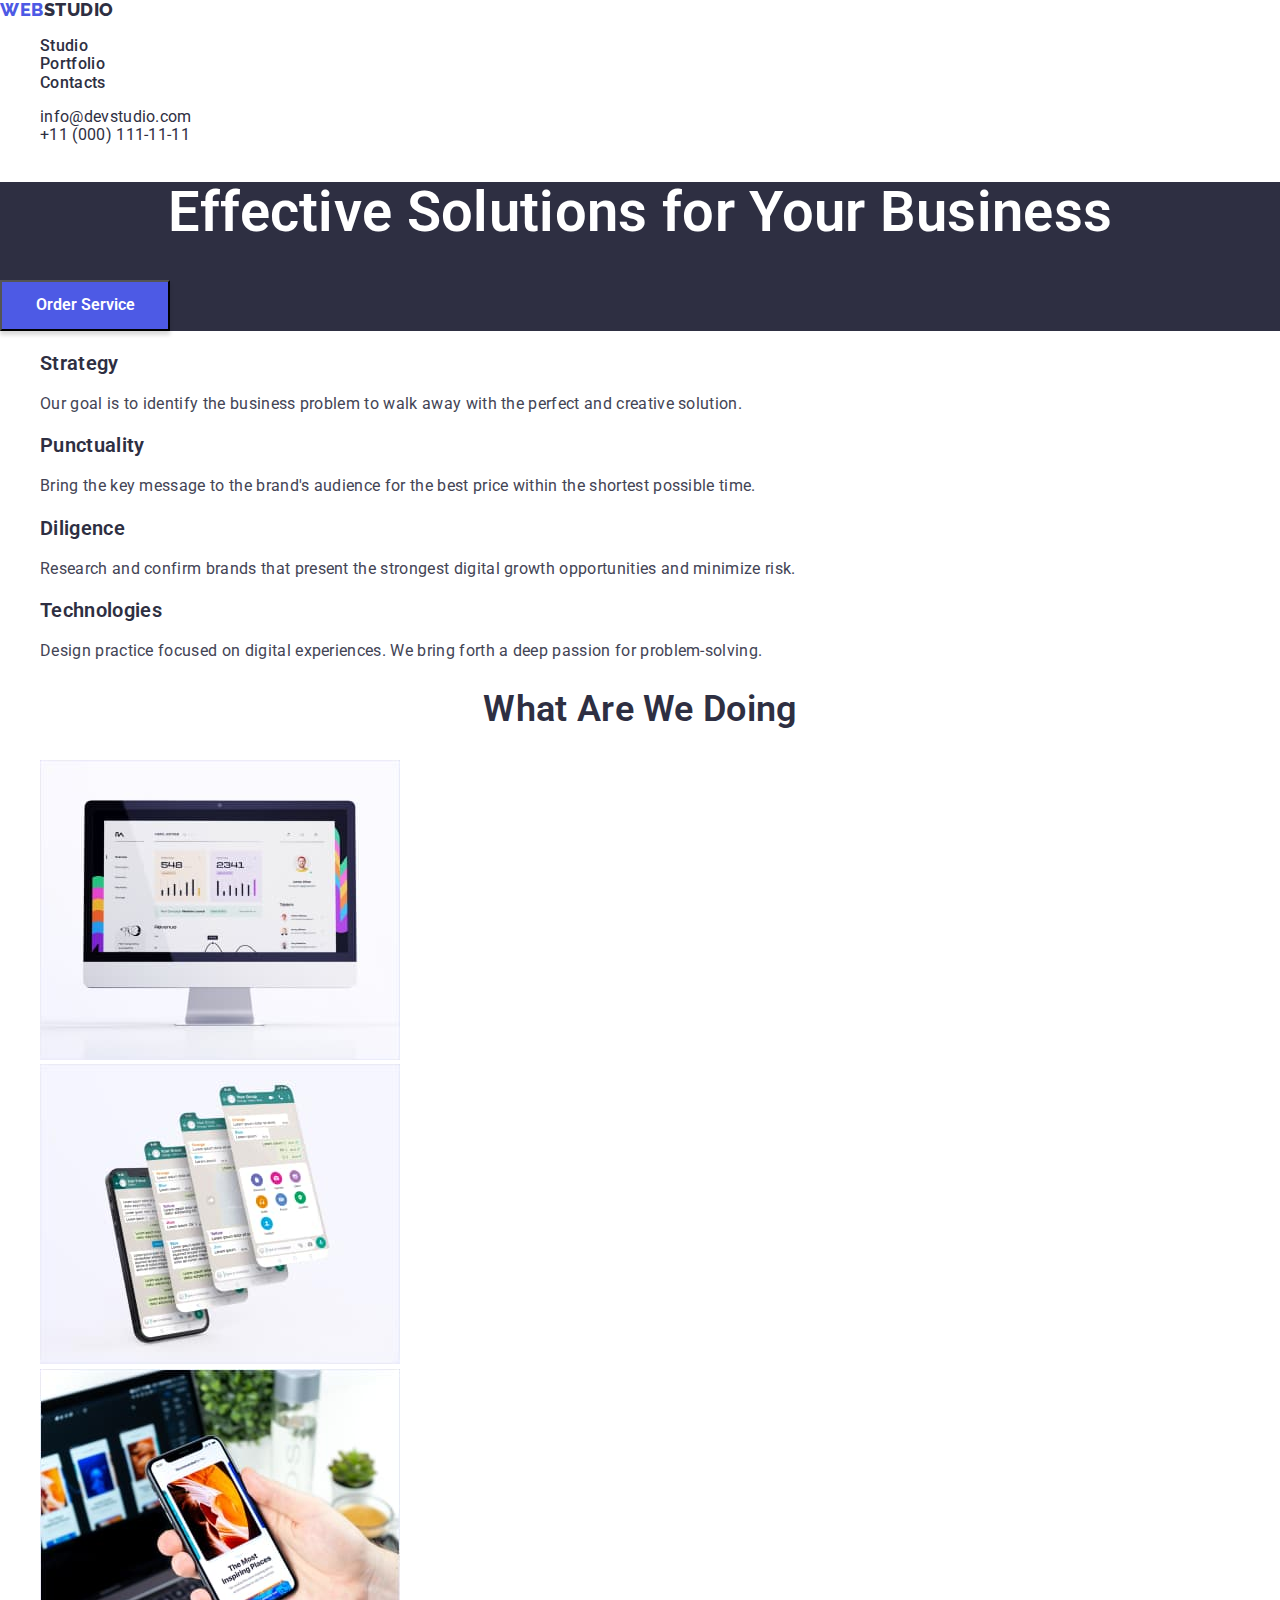
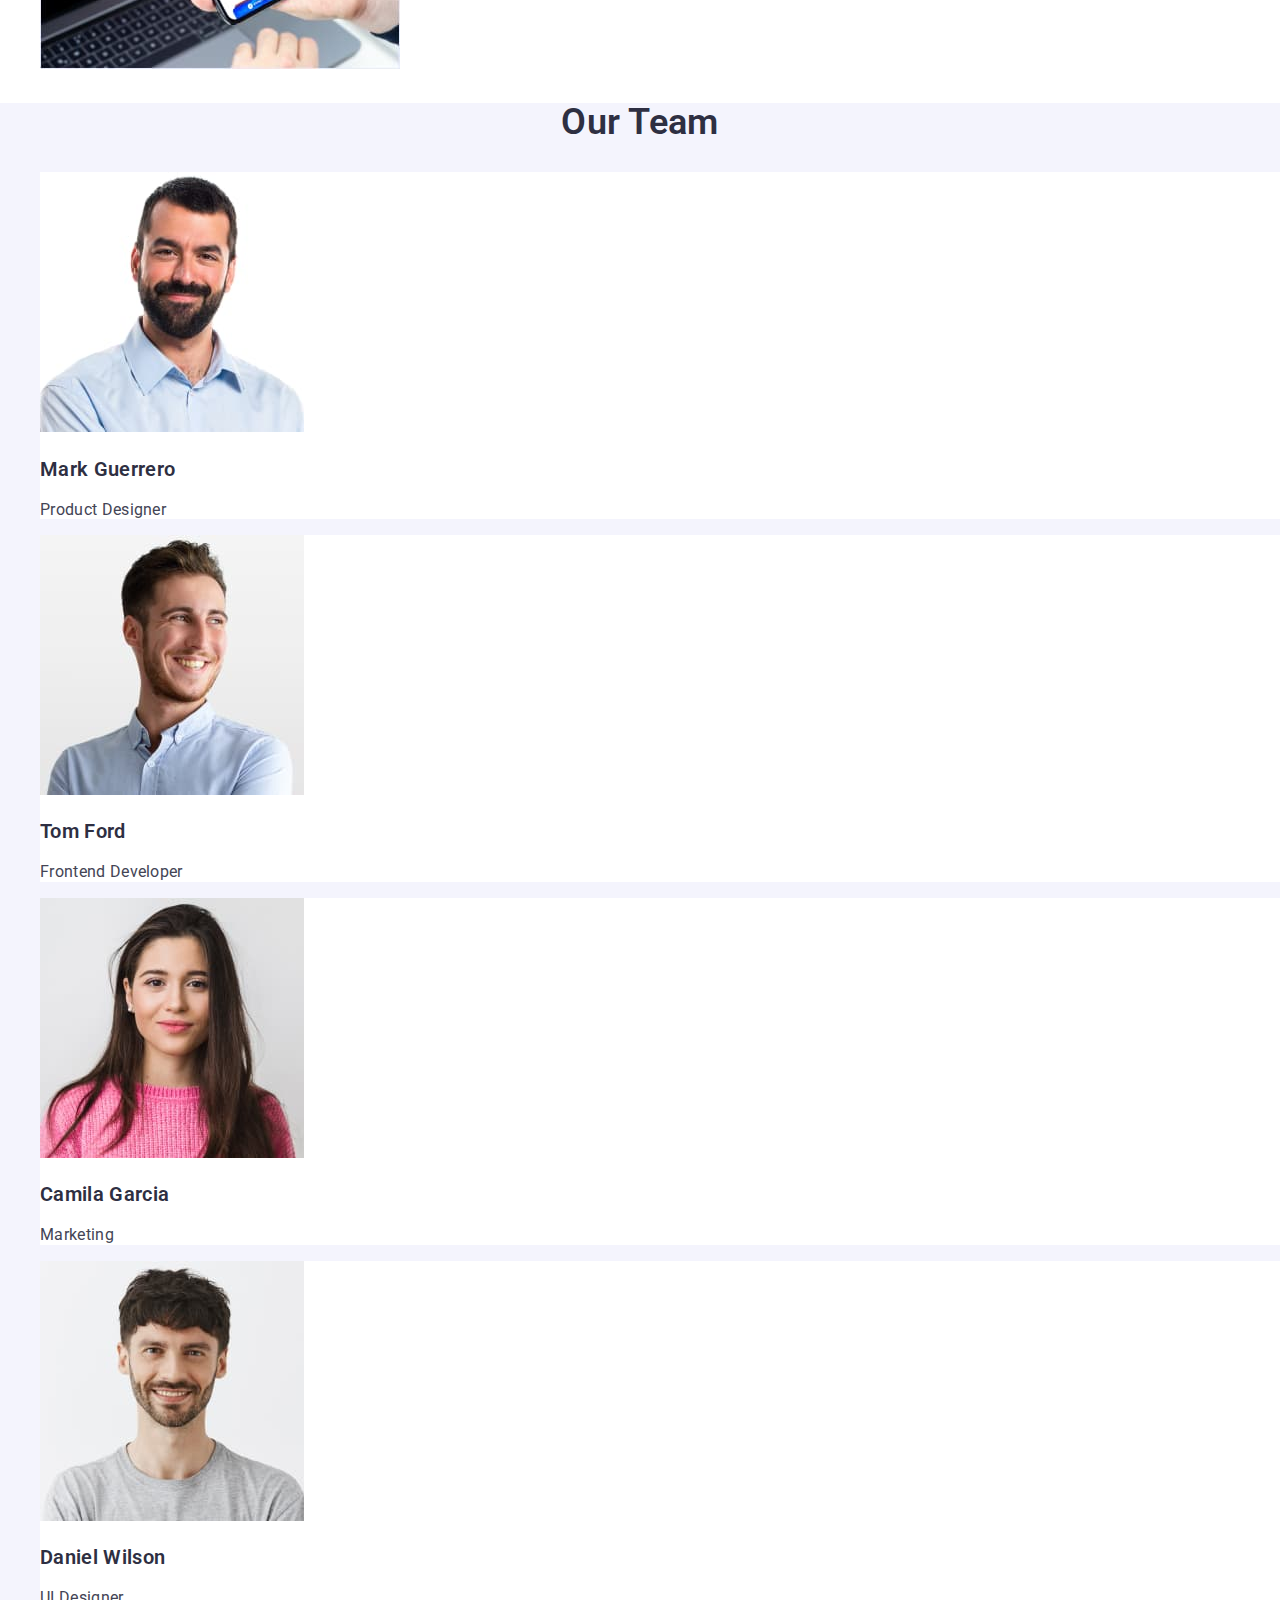
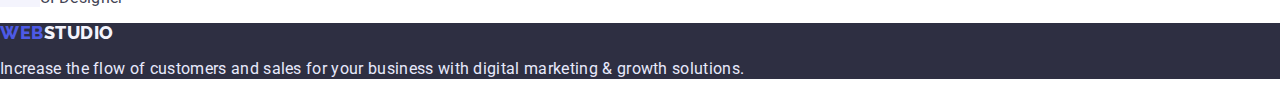
==== index.html @ c595442a "clone 2" ====
<!DOCTYPE html>
<html lang="en">
<head>
    <meta charset="UTF-8">
    <meta http-equiv="X-UA-Compatible" content="IE=edge">
    <meta name="viewport" content="width=device-width, initial-scale=1.0">
    <title>Document</title>
    <link rel="stylesheet" href="https://cdnjs.cloudflare.com/ajax/libs/modern-normalize/1.1.0/modern-normalize.css"> 
    <link rel="preconnect" href="https://fonts.googleapis.com">
    <link rel="preconnect" href="https://fonts.gstatic.com" crossorigin>
    <link
        href="https://fonts.googleapis.com/css2?family=Raleway:ital,wght@0,700;1,700&family=Roboto:ital,wght@0,400;0,500;0,700;0,900;1,400;1,500;1,700;1,900&display=swap"
        rel="stylesheet">
    <link rel="stylesheet" href="./css/styles.css">
</head>
<body class="body">
    <header class="header">
        <a class="logo" href="">
            <span class="web">web</span><span class="studio-header">studio</span>
        </a>
      
<nav>
<ul class="menu-nav list">
    <li> <a class="nav-link" href="./index.html">Studio</a></li>
    <li> <a class="nav-link" href="./portfolio.html">Portfolio</a></li>
    <li> <a class="nav-link" href="">Contacts</a></li>
</ul>
</nav>


<ul class="contact list">
    <li><a class="contact-link" href="mailto:info@devstudio.com">info@devstudio.com</a></li>
    <li><a class="contact-link" href="tel:+11(000)111-11-11">+11 (000) 111-11-11</a></li>
</ul>

    </header>
    <main>
<section class="solution">
    <h1 class="solution-head">  Effective Solutions for Your Business </h1>
    <button class="button-service button" type="button">Order Service</button>
</section>
<section>
    <h2 class="visually-hidden">Our Advantages</h2>
    <ul class="list">
<li>
    <h3>Strategy</h3>
    <p>Our goal is to identify the business
    problem to walk away with the perfect and creative solution.</p>
</li>
<li>
    <h3>Punctuality</h3>
    <p>Bring the key message to the brand's audience for the best price within the shortest possible time.</p>
</li>
<li>
    <h3>Diligence</h3>
    <p>Research and confirm brands that present the strongest digital growth opportunities and minimize risk.</p>
</li>
<li>
    <h3>Technologies</h3>
    <p>Design practice focused on digital experiences. We bring forth a deep passion for problem-solving.</p>
</li>
    </ul>
</section>
<section>
    <h2>What are we doing</h2>
    <ul class="list">
      <li>
        <img src="images/mac.jpg" alt="mac"
            width="360" />

      </li>
      <li>
        <img src="images/apps.jpg" alt="Apps" width="360" />
      </li>
      <li>
        <img src="images/mobile.jpg" alt="mobile" width="360" />
      </li>
    </ul>
</section>
<section class="our-team">
    <h2>Our Team</h2>
    <ul class="list">
        <li class="team">
            <img src="images/mark.jpg" alt="Mark Guerrero" width="264" />
            <h3>Mark Guerrero</h3>
            <p>Product Designer</p>
        </li>
        <li class="team">
            <img src="images/tom.jpg" alt="Tom Ford" width="264" />
            <h3>Tom Ford</h3>
            <p>Frontend Developer</p>
        </li>
        <li class="team">
            <img src="images/camila.jpg" alt="Camila Garcia" width="264" />
            <h3>Camila Garcia</h3>
            <p>Marketing</p>
        </li>
        <li class="team">
            <img src="images/daniel.jpg" alt="Daniel Wilson" width="264" />
            <h3>Daniel Wilson</h3>
            <p>UI Designer</p>
        </li>
    </ul>
</section>
    </main>
    <footer class="footer">
        <a href="">
            <span class="web">web</span><span class="studio-footer">studio</span>
        </a>
       <p class="text-footer"> Increase the flow of customers and sales for your business with digital marketing & growth solutions.</p> 
    </footer>
</body>
</html>
---- css/styles.css ----
:root {
    --brand-color: #434455;
    --primary-brand: #4D5AE5;
    --dark: #2E2F42; 
    --accent: #E7E9FC; 
    --light: #F4F4FD; 
}

.body {
    font-family: 'Roboto', sans-serif;
        letter-spacing: 0.02em;
        color: var(--brand-color);
        background-color: #FFFFFF;
}

.contact-link {
    color: var(--dark);
}

.contact-link:hover,
.contact-link:focus {
    color: var(--primary-brand);
}

.visually-hidden {
    position: absolute;
    white-space: nowrap;
    width: 1px;
    height: 1px;
    overflow: hidden;
    border: 0;
    padding: 0;
    clip: rect(0 0 0 0);
    clip-path: inset(50%);
    margin: -1px;
}

.web {

        font-family: 'Raleway', sans-serif;
        font-weight: 800;
        font-size: 18px;
        line-height: 1.16;
        letter-spacing: 0.03em;
            text-transform: uppercase;
        color: var(--primary-brand);
   
}

.studio-header {
        font-family: 'Raleway', sans-serif;
        font-weight: 800;
        font-size: 18px;
        line-height: 1.16;
    letter-spacing: 0.03em;
        text-transform: uppercase;
        color: var(--dark);

}

.studio-footer {
        font-family: 'Raleway', sans-serif;
        font-weight: 800;
        font-size: 18px;
        line-height: 1.16;
        letter-spacing: 0.03em;
        text-transform: uppercase;
        color: var(--light);
}

.menu-nav .nav-link {
    color: var(--dark);
    font-weight: 500;
}

.menu-nav .nav-link:hover,
.menu-nav .nav-link:focus
 {
    color: var(--brand-color);
    font-weight: 500;
}

 .menu-nav .nav-link:active {
    color: var(--primary-brand)
 }


.solution {
background-color: var(--dark);
}

.solution-head {
        font-weight: 600;
        font-size: 56px;
        line-height: 60px;
        text-align: center;
        color: #FFFFFF;
}

.button {
    cursor: pointer;
}

.button-portfolio {
    font-family: 'Roboto';
    background: var(--light);
    font-weight: 500;
        font-size: 16px;
        line-height: 1.5;
        letter-spacing: 0.04em;
        color: var(--primary-brand);
}

.button-portfolio:hover, .button-portfolio:focus {
background-color: var(--primary-brand);
color: #FFFFFF;
}

.button-service {
    width: 170px;
        height: 51px;
    background: var(--primary-brand);
    color: #FFFFFF;
    font-weight: 600;
        font-size: 16px;
        line-height: 1.18;
    box-shadow: 0px 4px 4px rgba(0, 0, 0, 0.15);
}

.button-service:hover, 
.button-service:focus {
background: #404BBF;
    box-shadow: 0px 1px 6px rgba(46, 47, 66, 0.08), 0px 1px 1px rgba(46, 47, 66, 0.16), 0px 2px 1px rgba(46, 47, 66, 0.08);
}

.button-service:active {
    background: #404BBF;
    box-shadow: 0px 1px 6px rgba(46, 47, 66, 0.08), 0px 1px 1px rgba(46, 47, 66, 0.16), 0px 2px 1px rgba(46, 47, 66, 0.08);
}

h3 {
    font-weight: 600;
        font-size: 20px;
        line-height: 24px;
        color: var(--dark);
}

h2 {
font-weight: 600;
    font-size: 36px;
    line-height: 1.1;
    text-align: center;
    text-transform: capitalize;
    color: var(--dark);
}

.footer {
    background: var(--dark);
}

.text-footer{
        color: var(--accent);
}

a[href] {
    text-decoration: none;
}

.list {
    list-style: none;
}

.our-team {
    background-color: var(--light);
}

.team {
    background-color: #FFFFFF;
}
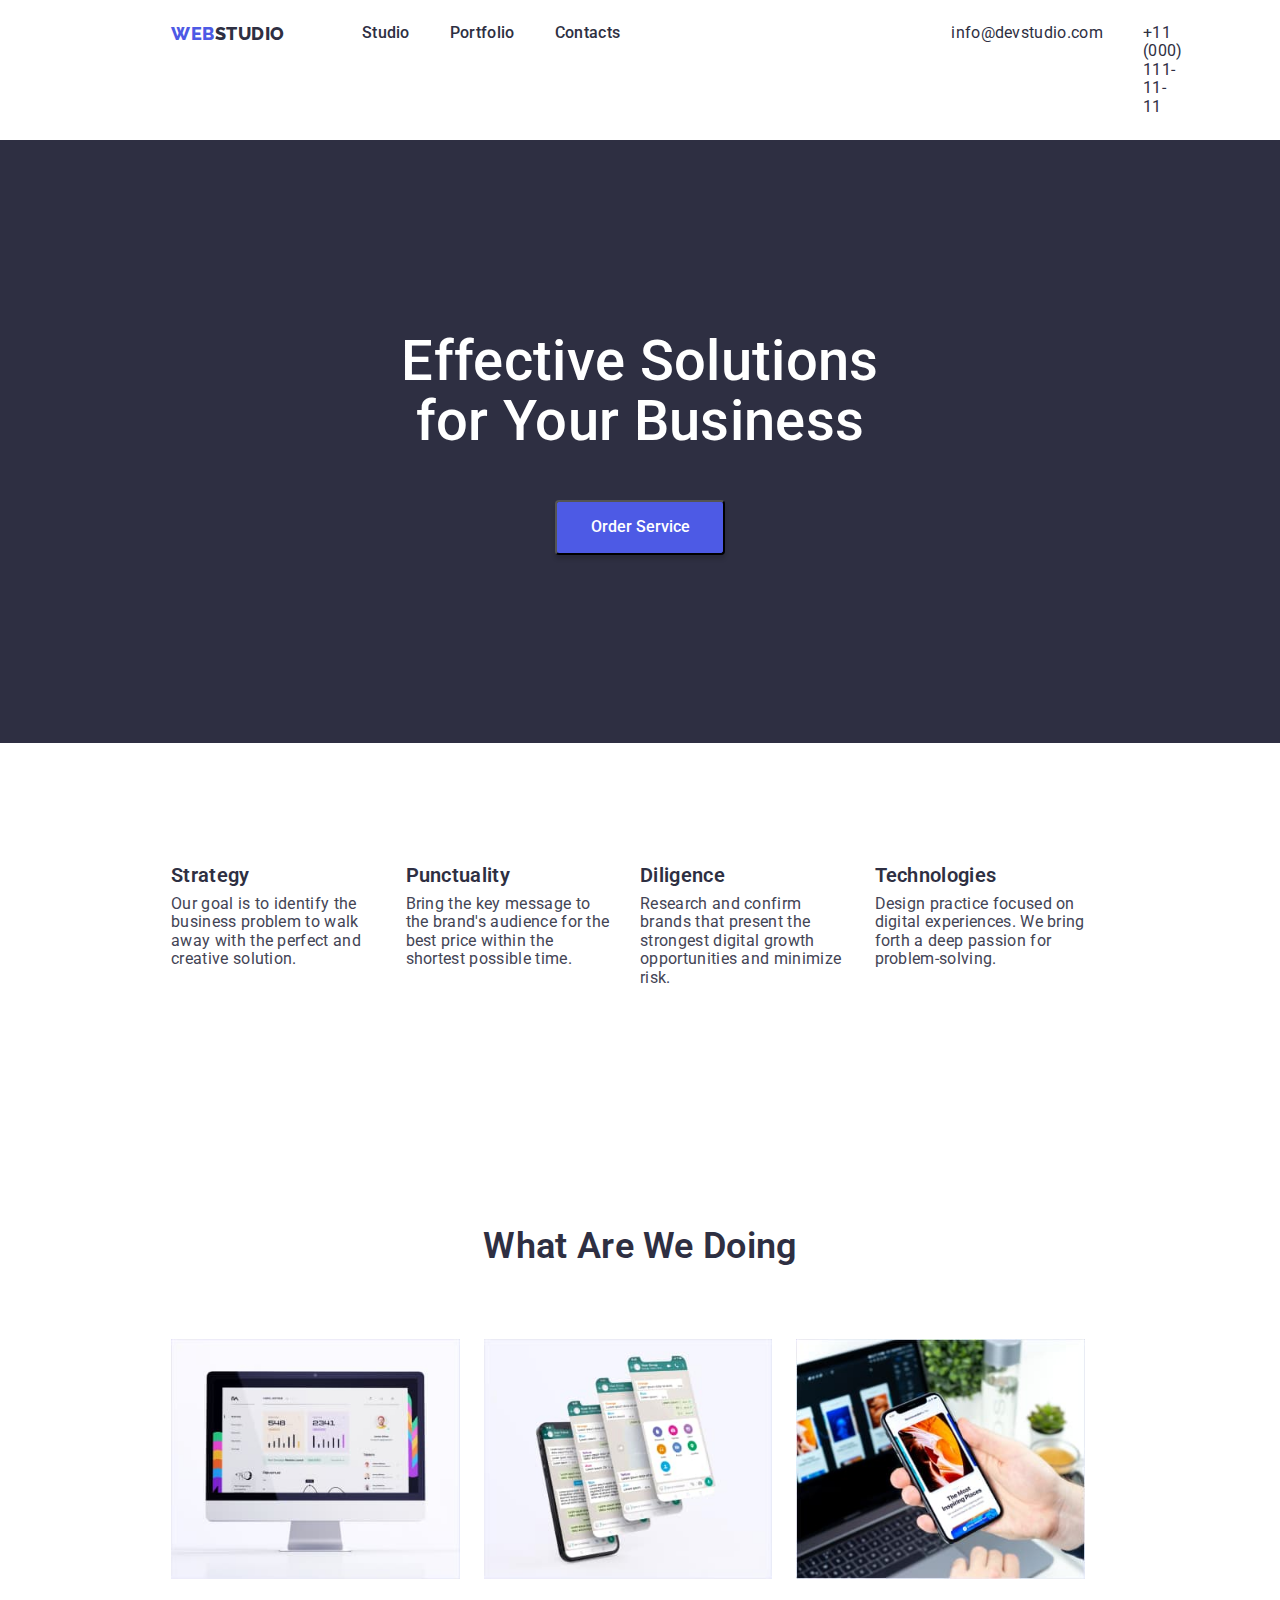
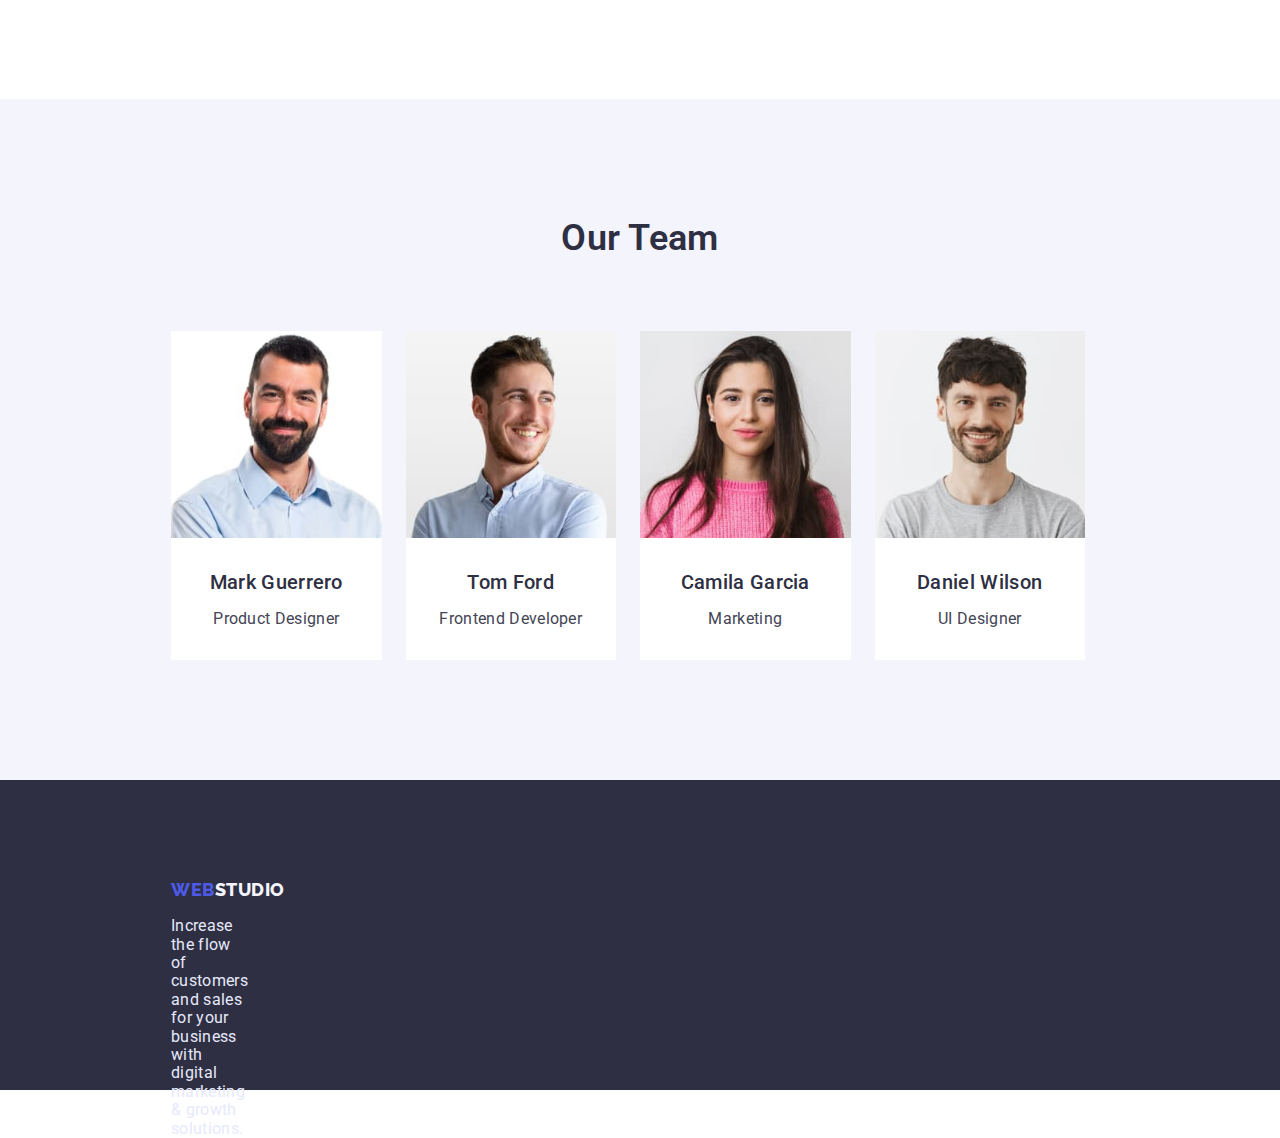
==== commit c095dc58: "done" ====
--- a/index.html
+++ b/index.html
@@ -5,7 +5,7 @@
     <meta http-equiv="X-UA-Compatible" content="IE=edge">
     <meta name="viewport" content="width=device-width, initial-scale=1.0">
     <title>Document</title>
-    <link rel="stylesheet" href="https://cdnjs.cloudflare.com/ajax/libs/modern-normalize/1.1.0/modern-normalize.css"> 
+    <link rel="stylesheet" href="https://cdnjs.cloudflare.com/ajax/libs/modern-normalize/1.1.0/modern-normalize.min.css"> 
     <link rel="preconnect" href="https://fonts.googleapis.com">
     <link rel="preconnect" href="https://fonts.gstatic.com" crossorigin>
     <link
@@ -15,99 +15,112 @@
 </head>
 <body class="body">
     <header class="header">
+        <div class="container container-header">
         <a class="logo" href="">
             <span class="web">web</span><span class="studio-header">studio</span>
         </a>
       
 <nav>
 <ul class="menu-nav list">
-    <li> <a class="nav-link" href="./index.html">Studio</a></li>
-    <li> <a class="nav-link" href="./portfolio.html">Portfolio</a></li>
-    <li> <a class="nav-link" href="">Contacts</a></li>
+    <li class="item"> <a class="nav-link" href="./index.html">Studio</a></li>
+    <li class="item"> <a class="nav-link" href="./portfolio.html">Portfolio</a></li>
+    <li class="item"> <a class="nav-link" href="">Contacts</a></li>
 </ul>
 </nav>
 
 
 <ul class="contact list">
-    <li><a class="contact-link" href="mailto:info@devstudio.com">info@devstudio.com</a></li>
-    <li><a class="contact-link" href="tel:+11(000)111-11-11">+11 (000) 111-11-11</a></li>
+    <li class="item"><a class="contact-link" href="mailto:info@devstudio.com">info@devstudio.com</a></li>
+    <li class="item"><a class="contact-link" href="tel:+11(000)111-11-11">+11 (000) 111-11-11</a></li>
 </ul>
-
+</div>
     </header>
     <main>
-<section class="solution">
-    <h1 class="solution-head">  Effective Solutions for Your Business </h1>
+<section class= "hero">
+    <div class="container">
+    <h1 class="hero-head">  Effective Solutions for Your Business </h1>
     <button class="button-service button" type="button">Order Service</button>
+    </div>
 </section>
-<section>
+<section class="section">
+    <div class="container"> 
     <h2 class="visually-hidden">Our Advantages</h2>
-    <ul class="list">
-<li>
+    <ul class="list list-adv">
+<li class="item ">
     <h3>Strategy</h3>
-    <p>Our goal is to identify the business
+    <p class="text-advant">Our goal is to identify the business
     problem to walk away with the perfect and creative solution.</p>
 </li>
-<li>
+<li class="item advant">
     <h3>Punctuality</h3>
-    <p>Bring the key message to the brand's audience for the best price within the shortest possible time.</p>
+    <p class="text-advant">Bring the key message to the brand's audience for the best price within the shortest possible time.</p>
 </li>
-<li>
+<li class="item advant">
     <h3>Diligence</h3>
-    <p>Research and confirm brands that present the strongest digital growth opportunities and minimize risk.</p>
+    <p class="text-advant">Research and confirm brands that present the strongest digital growth opportunities and minimize risk.</p>
 </li>
-<li>
+<li class="item advant">
     <h3>Technologies</h3>
-    <p>Design practice focused on digital experiences. We bring forth a deep passion for problem-solving.</p>
+    <p class="text-advant">Design practice focused on digital experiences. We bring forth a deep passion for problem-solving.</p>
 </li>
     </ul>
+    </div>
 </section>
-<section>
-    <h2>What are we doing</h2>
-    <ul class="list">
-      <li>
+<section class="section">
+    <div class="container ">
+    <h2 >What are we doing</h2>
+    <ul class="list list-adv">
+      <li class="item">
         <img src="images/mac.jpg" alt="mac"
             width="360" />
 
       </li>
-      <li>
+      <li class="item">
         <img src="images/apps.jpg" alt="Apps" width="360" />
       </li>
-      <li>
+      <li class="item">
         <img src="images/mobile.jpg" alt="mobile" width="360" />
       </li>
     </ul>
+    </div>
 </section>
-<section class="our-team">
-    <h2>Our Team</h2>
-    <ul class="list">
-        <li class="team">
+<section class="our-team section">
+    <div class="container">
+    <h2 class="head-team">Our Team</h2>
+    <ul class="list list-adv">
+        <li class="team item">
             <img src="images/mark.jpg" alt="Mark Guerrero" width="264" />
-            <h3>Mark Guerrero</h3>
-            <p>Product Designer</p>
+            <h3 class="card-title">Mark Guerrero</h3>
+            <p class="card-text">Product Designer</p>
         </li>
-        <li class="team">
+        <li class="team item">
             <img src="images/tom.jpg" alt="Tom Ford" width="264" />
-            <h3>Tom Ford</h3>
-            <p>Frontend Developer</p>
+            <h3 class="card-title">Tom Ford</h3>
+            <p class="card-text">Frontend Developer</p>
         </li>
-        <li class="team">
+        <li class="team item">
             <img src="images/camila.jpg" alt="Camila Garcia" width="264" />
-            <h3>Camila Garcia</h3>
-            <p>Marketing</p>
+            <h3 class="card-title">Camila Garcia</h3>
+            <p class="card-text">Marketing</p>
         </li>
-        <li class="team">
+        <li class="team item">
             <img src="images/daniel.jpg" alt="Daniel Wilson" width="264" />
-            <h3>Daniel Wilson</h3>
-            <p>UI Designer</p>
+            <h3 class="card-title">Daniel Wilson</h3>
+            <p class="card-text">UI Designer</p>
         </li>
     </ul>
+    </div>
 </section>
     </main>
+    
     <footer class="footer">
-        <a href="">
-            <span class="web">web</span><span class="studio-footer">studio</span>
-        </a>
-       <p class="text-footer"> Increase the flow of customers and sales for your business with digital marketing & growth solutions.</p> 
+        <div class="container">
+        <a class="footer-logo" href="">
+        <span class="web">web</span><span class="studio-footer">studio</span>
+    </a>
+    <p class="text-footer"> Increase the flow of customers and sales for your business with digital marketing & growth
+        solutions.</p>
     </footer>
+    </div>
 </body>
 </html>--- a/css/styles.css
+++ b/css/styles.css
@@ -13,14 +13,32 @@
         background-color: #FFFFFF;
 }
 
-.contact-link {
+
+h1, h2, h3, h4, h5, h6, p {
+    margin-top: 0;
+    margin-bottom: 0;
+}
+
+img {
+    display: block;
+    max-width: 100%;
+    height: auto;
+}
+
+.contact .contact-link {
     color: var(--dark);
+    font-size: 16px;
 }
 
 .contact-link:hover,
 .contact-link:focus {
     color: var(--primary-brand);
 }
+
+.contact {
+    display: flex;
+}
+
 
 .visually-hidden {
     position: absolute;
@@ -68,6 +86,38 @@
         color: var(--light);
 }
 
+.container-header {
+    display: flex;
+    margin-top: 24px;
+    margin-bottom: 24px;
+}
+
+.logo {
+   margin-right: 77px;
+   margin-left: 156px;
+}
+
+.menu-nav {
+    display: flex;
+}
+
+
+.menu-nav .item {
+    margin-right: 40px;
+}
+.menu-nav .item:last-child {
+    margin-right: 331px;
+}
+
+.contact .item {
+    margin-right: 40px;
+}
+
+.contact .item:last-child {
+    margin-right: 156px;
+}
+
+
 .menu-nav .nav-link {
     color: var(--dark);
     font-weight: 500;
@@ -85,21 +135,38 @@
  }
 
 
-.solution {
+.hero {
 background-color: var(--dark);
-}
-
-.solution-head {
-        font-weight: 600;
+text-align: center;
+    height: 603px;
+}
+
+.hero-head {
+    font-weight: 500;
         font-size: 56px;
-        line-height: 60px;
-        text-align: center;
+        line-height: 1.07;
+        max-width: 492px;
         color: #FFFFFF;
-}
+        margin: auto;
+        padding-top: 192px;
+        padding-bottom: 48px;
+}
+
+.list-adv {
+    display: flex;
+    margin-left: 156px;
+    margin-right: 156px; 
+}
+
+.list-adv .item {
+    margin-right: 24px;
+}
+
 
 .button {
     cursor: pointer;
 }
+
 
 .button-portfolio {
     font-family: 'Roboto';
@@ -109,6 +176,11 @@
         line-height: 1.5;
         letter-spacing: 0.04em;
         color: var(--primary-brand);
+        border-radius: 4px; 
+        padding: 8px 16px;
+        min-width: 69px;
+        text-align: center;
+        border: 1px solid #E7E9FC;
 }
 
 .button-portfolio:hover, .button-portfolio:focus {
@@ -117,14 +189,17 @@
 }
 
 .button-service {
-    width: 170px;
-        height: 51px;
+   padding: 16px 32px;
     background: var(--primary-brand);
     color: #FFFFFF;
-    font-weight: 600;
+    font-weight: 500;
         font-size: 16px;
         line-height: 1.18;
-    box-shadow: 0px 4px 4px rgba(0, 0, 0, 0.15);
+        box-shadow: 0px 4px 4px rgba(0, 0, 0, 0.15);
+        border-radius: 4px;
+        min-width: 170px;
+        text-align: center;
+    
 }
 
 .button-service:hover, 
@@ -143,6 +218,7 @@
         font-size: 20px;
         line-height: 24px;
         color: var(--dark);
+
 }
 
 h2 {
@@ -152,28 +228,105 @@
     text-align: center;
     text-transform: capitalize;
     color: var(--dark);
-}
+    margin-bottom: 72px; 
+}
+
 
 .footer {
     background: var(--dark);
+    height: 310px;
+    padding-top: 100px;
+    padding-bottom: 100px;
+    padding-left: 156px;
+    padding-right: 1020px;
 }
 
 .text-footer{
         color: var(--accent);
+        max-width: 264px;
+        margin-top: 16px;
 }
 
 a[href] {
     text-decoration: none;
 }
 
-.list {
+ul {
     list-style: none;
+    padding: 0;
+    margin: 0;
 }
 
 .our-team {
     background-color: var(--light);
+    
 }
 
 .team {
     background-color: #FFFFFF;
+    text-align: center;
+}
+
+
+.container h3 {
+    margin-bottom: 8px;
+}
+
+.container {
+  width: 1158;
+  padding-left: 15px;
+  padding-right: 15px;
+  margin-left: auto;
+  margin-right: auto;
+}
+
+.section {
+    padding-top: 120px;
+    padding-bottom: 120px;
+}
+
+.text-advant {
+    max-width: 264px;
+}
+
+.list-portfolio {
+    display: flex;
+    flex-wrap: wrap;
+    row-gap: 48px;
+       column-gap: 24px;
+}
+
+.wrap {
+    padding: 32px 16px;
+    border: 0.5px solid var(--light);
+    box-shadow: 0px 1px 6px rgba(46, 47, 66, 0.08);
+    border-top: none;
+}
+
+.card-title {
+    color: var(--dark);
+    margin-bottom: 8px;
+    font-size: 20px;
+    line-height: 1.2;
+    font-weight: 500;
+}
+
+.team .card-title {
+    padding-top: 32px;
+    padding-bottom: 8px;
+}
+
+.team .card-text {
+    padding-bottom: 32px;
+}
+
+.btn {
+    display: flex;
+        gap: 24px;
+        justify-content: center;
+        margin-bottom: 72px;
+}
+
+.container .list {
+    justify-content: center;
 }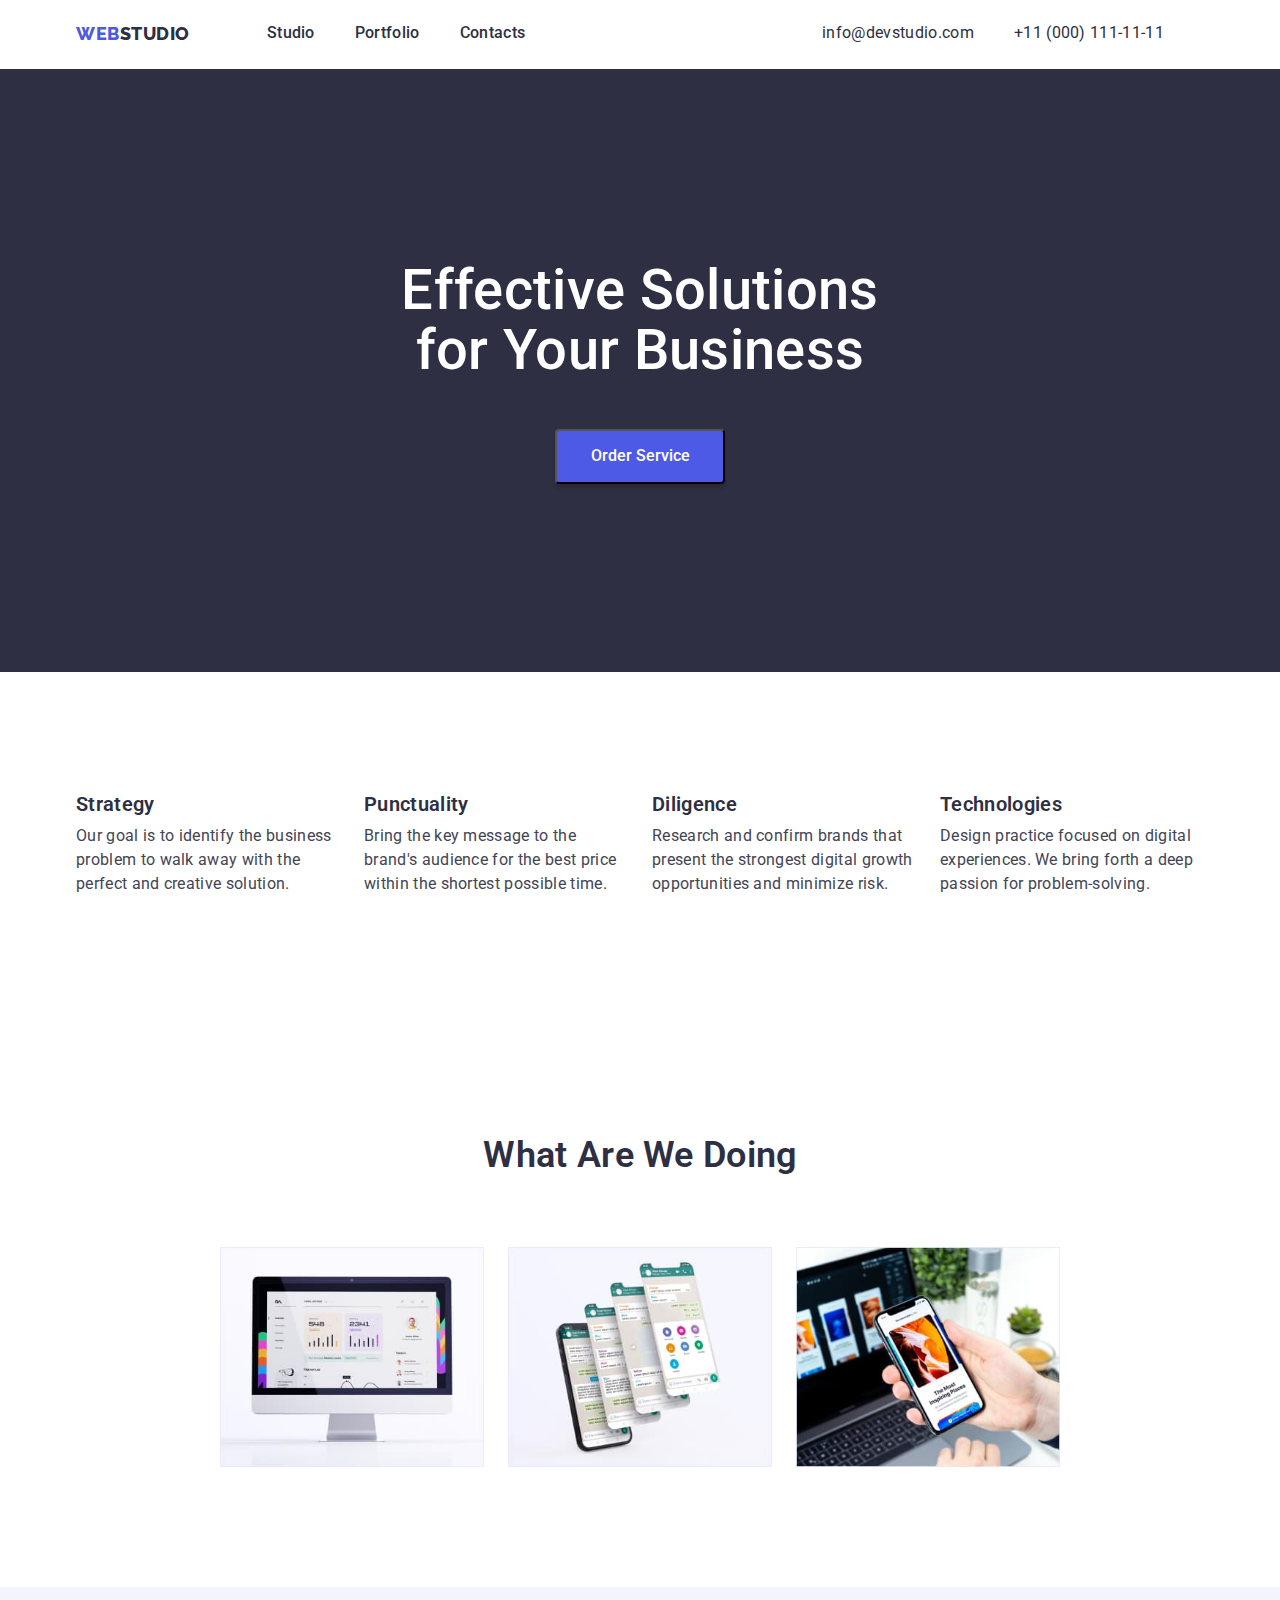
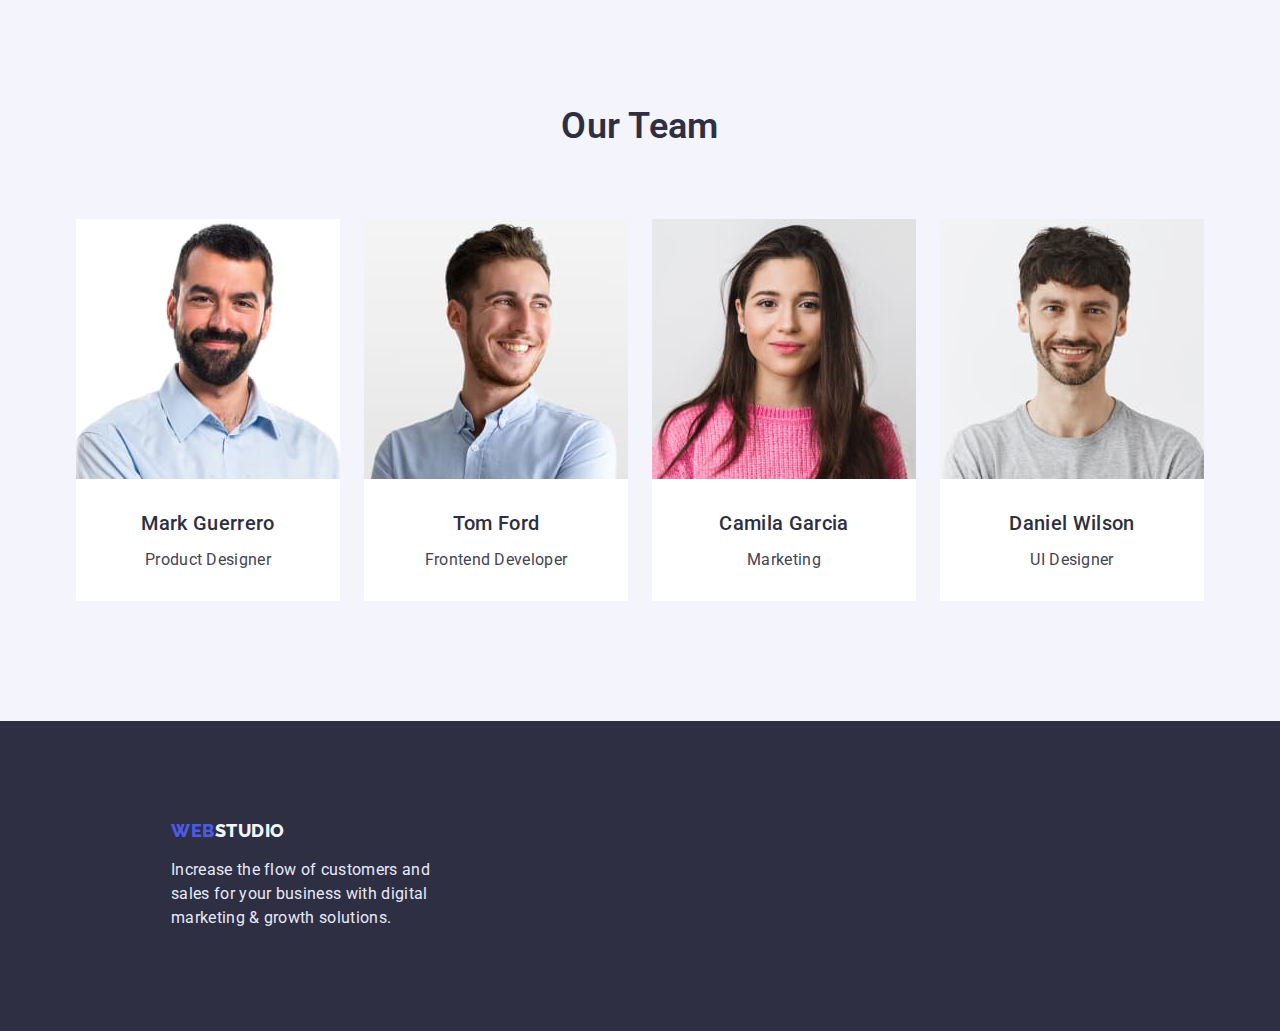
==== commit 099c2d19: "..." ====
--- a/index.html
+++ b/index.html
@@ -39,7 +39,7 @@
 <section class= "hero">
     <div class="container">
     <h1 class="hero-head">  Effective Solutions for Your Business </h1>
-    <button class="button-service button" type="button">Order Service</button>
+    <button class="button-hero button" type="button">Order Service</button>
     </div>
 </section>
 <section class="section">
@@ -47,33 +47,32 @@
     <h2 class="visually-hidden">Our Advantages</h2>
     <ul class="list list-adv">
 <li class="item ">
-    <h3>Strategy</h3>
+    <h3 class="adv-title">Strategy</h3>
     <p class="text-advant">Our goal is to identify the business
     problem to walk away with the perfect and creative solution.</p>
 </li>
 <li class="item advant">
-    <h3>Punctuality</h3>
+    <h3 class="adv-title">Punctuality</h3>
     <p class="text-advant">Bring the key message to the brand's audience for the best price within the shortest possible time.</p>
 </li>
 <li class="item advant">
-    <h3>Diligence</h3>
+    <h3 class="adv-title">Diligence</h3>
     <p class="text-advant">Research and confirm brands that present the strongest digital growth opportunities and minimize risk.</p>
 </li>
 <li class="item advant">
-    <h3>Technologies</h3>
+    <h3 class="adv-title">Technologies</h3>
     <p class="text-advant">Design practice focused on digital experiences. We bring forth a deep passion for problem-solving.</p>
 </li>
     </ul>
     </div>
 </section>
 <section class="section">
-    <div class="container ">
+    <div class="container">
     <h2 >What are we doing</h2>
     <ul class="list list-adv">
       <li class="item">
         <img src="images/mac.jpg" alt="mac"
             width="360" />
-
       </li>
       <li class="item">
         <img src="images/apps.jpg" alt="Apps" width="360" />
--- a/css/styles.css
+++ b/css/styles.css
@@ -25,6 +25,14 @@
     height: auto;
 }
 
+/* Header*/
+
+.header {
+    padding-top: 24px;
+        padding-bottom: 24px;
+    box-shadow: 0px 2px 1px rgba(46, 47, 66, 0.08), 0px 1px 1px rgba(46, 47, 66, 0.16), 0px 1px 6px rgba(46, 47, 66, 0.08);
+}
+
 .contact .contact-link {
     color: var(--dark);
     font-size: 16px;
@@ -37,6 +45,7 @@
 
 .contact {
     display: flex;
+    margin-left: auto;
 }
 
 
@@ -88,34 +97,25 @@
 
 .container-header {
     display: flex;
-    margin-top: 24px;
-    margin-bottom: 24px;
-}
-
-.logo {
-   margin-right: 77px;
-   margin-left: 156px;
-}
+}
+
 
 .menu-nav {
     display: flex;
+    margin-left: 77px;
 }
 
 
 .menu-nav .item {
     margin-right: 40px;
 }
-.menu-nav .item:last-child {
-    margin-right: 331px;
-}
+
 
 .contact .item {
     margin-right: 40px;
 }
 
-.contact .item:last-child {
-    margin-right: 156px;
-}
+
 
 
 .menu-nav .nav-link {
@@ -134,11 +134,15 @@
     color: var(--primary-brand)
  }
 
+/* Hero */
 
 .hero {
 background-color: var(--dark);
 text-align: center;
     height: 603px;
+    display: block;
+    padding-top: 192px;
+    padding-bottom: 192px;
 }
 
 .hero-head {
@@ -147,21 +151,24 @@
         line-height: 1.07;
         max-width: 492px;
         color: #FFFFFF;
-        margin: auto;
-        padding-top: 192px;
-        padding-bottom: 48px;
+       margin-left: auto;
+    margin-right: auto;
+    margin-bottom: 48px;
 }
 
 .list-adv {
     display: flex;
-    margin-left: 156px;
-    margin-right: 156px; 
+    margin-left: auto;
+    margin-right: auto;
 }
 
 .list-adv .item {
-    margin-right: 24px;
-}
-
+    max-width: 264px;
+}
+
+.list-adv .item:not(:first-child) {
+   margin-left: 24px;
+}
 
 .button {
     cursor: pointer;
@@ -177,7 +184,7 @@
         letter-spacing: 0.04em;
         color: var(--primary-brand);
         border-radius: 4px; 
-        padding: 8px 16px;
+        padding: 12px 24px;
         min-width: 69px;
         text-align: center;
         border: 1px solid #E7E9FC;
@@ -188,7 +195,7 @@
 color: #FFFFFF;
 }
 
-.button-service {
+.button-hero {
    padding: 16px 32px;
     background: var(--primary-brand);
     color: #FFFFFF;
@@ -202,23 +209,29 @@
     
 }
 
-.button-service:hover, 
-.button-service:focus {
+.button-hero:hover, 
+.button-hero:focus {
 background: #404BBF;
     box-shadow: 0px 1px 6px rgba(46, 47, 66, 0.08), 0px 1px 1px rgba(46, 47, 66, 0.16), 0px 2px 1px rgba(46, 47, 66, 0.08);
 }
 
-.button-service:active {
+.button-hero:active {
     background: #404BBF;
     box-shadow: 0px 1px 6px rgba(46, 47, 66, 0.08), 0px 1px 1px rgba(46, 47, 66, 0.16), 0px 2px 1px rgba(46, 47, 66, 0.08);
 }
 
-h3 {
+.adv-title {
     font-weight: 600;
         font-size: 20px;
-        line-height: 24px;
+        line-height: 1.2;
         color: var(--dark);
 
+}
+
+.text-advant {
+    font-weight: 400;
+        font-size: 16px;
+        line-height: 1.5;
 }
 
 h2 {
@@ -245,6 +258,9 @@
         color: var(--accent);
         max-width: 264px;
         margin-top: 16px;
+        font-weight: 400;
+            font-size: 16px;
+            line-height: 1.5;
 }
 
 a[href] {
@@ -273,7 +289,7 @@
 }
 
 .container {
-  width: 1158;
+  width: 1158px;
   padding-left: 15px;
   padding-right: 15px;
   margin-left: auto;
@@ -285,9 +301,6 @@
     padding-bottom: 120px;
 }
 
-.text-advant {
-    max-width: 264px;
-}
 
 .list-portfolio {
     display: flex;
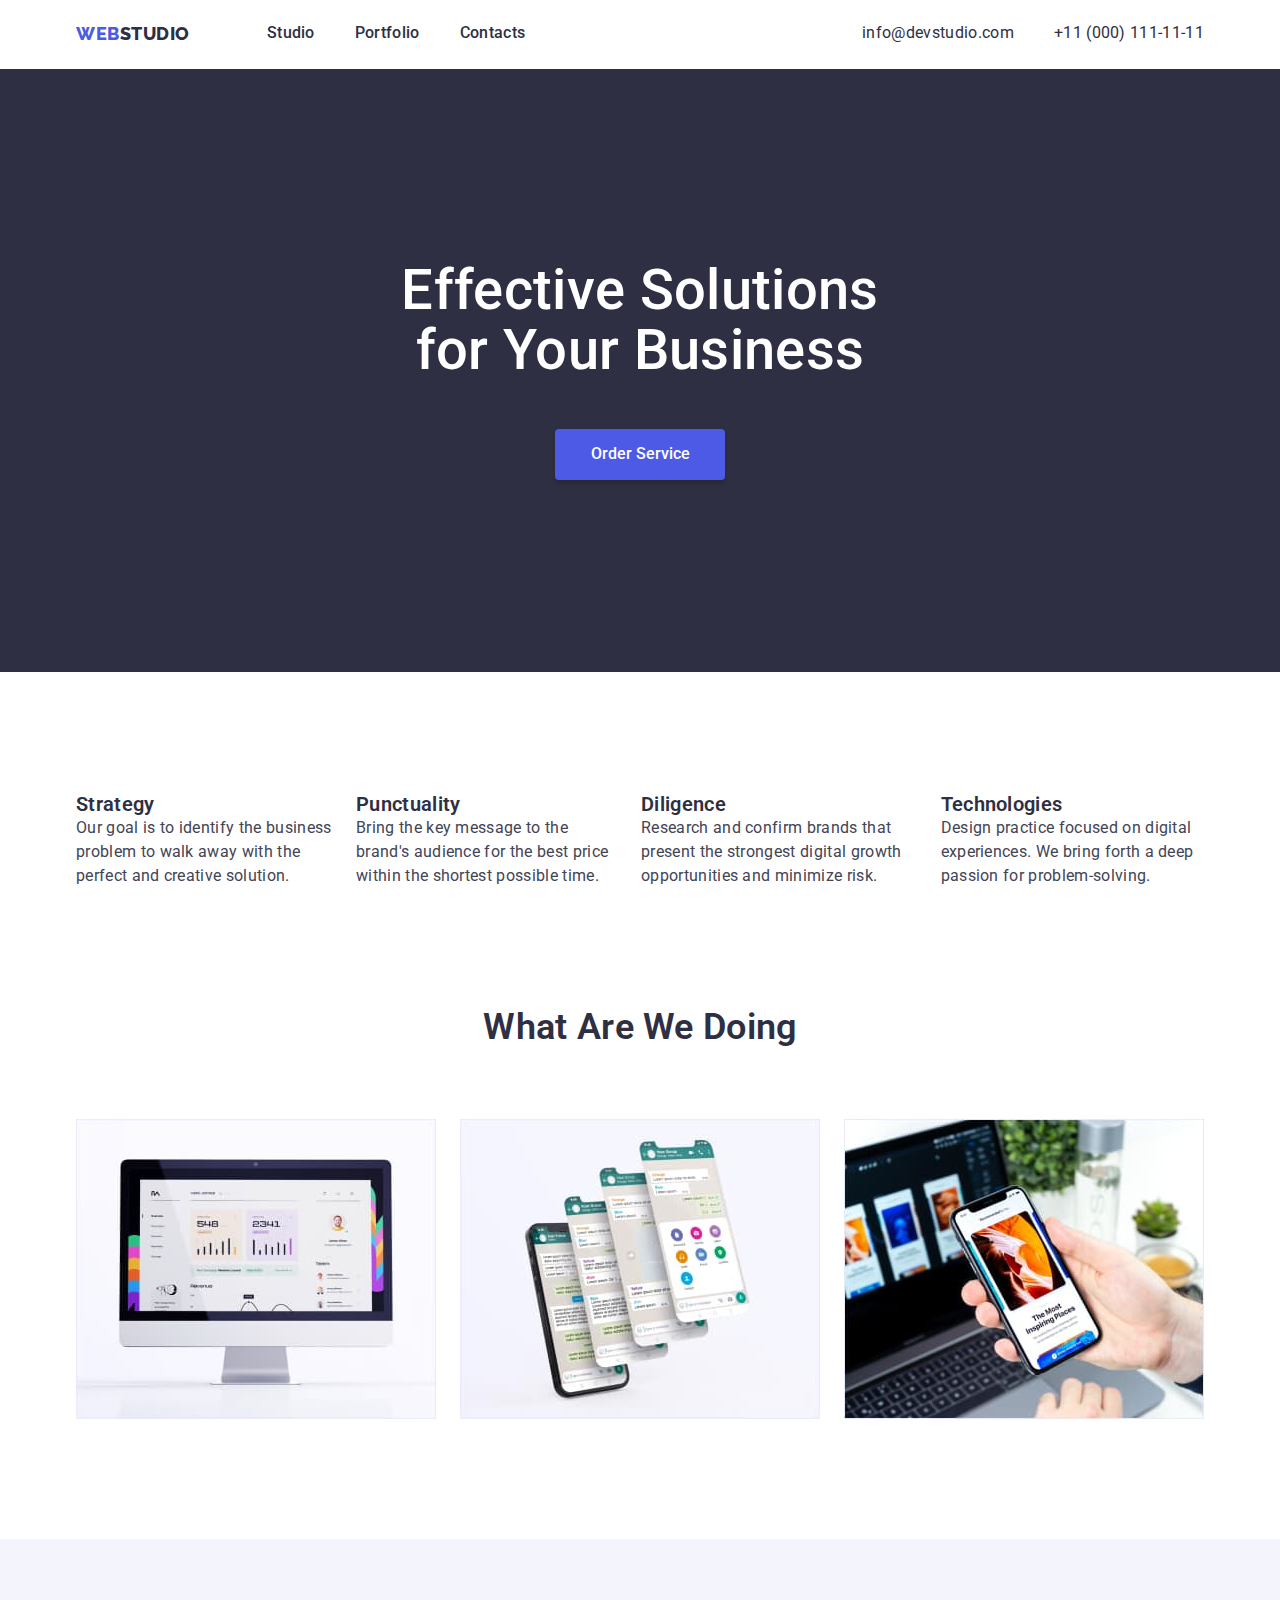
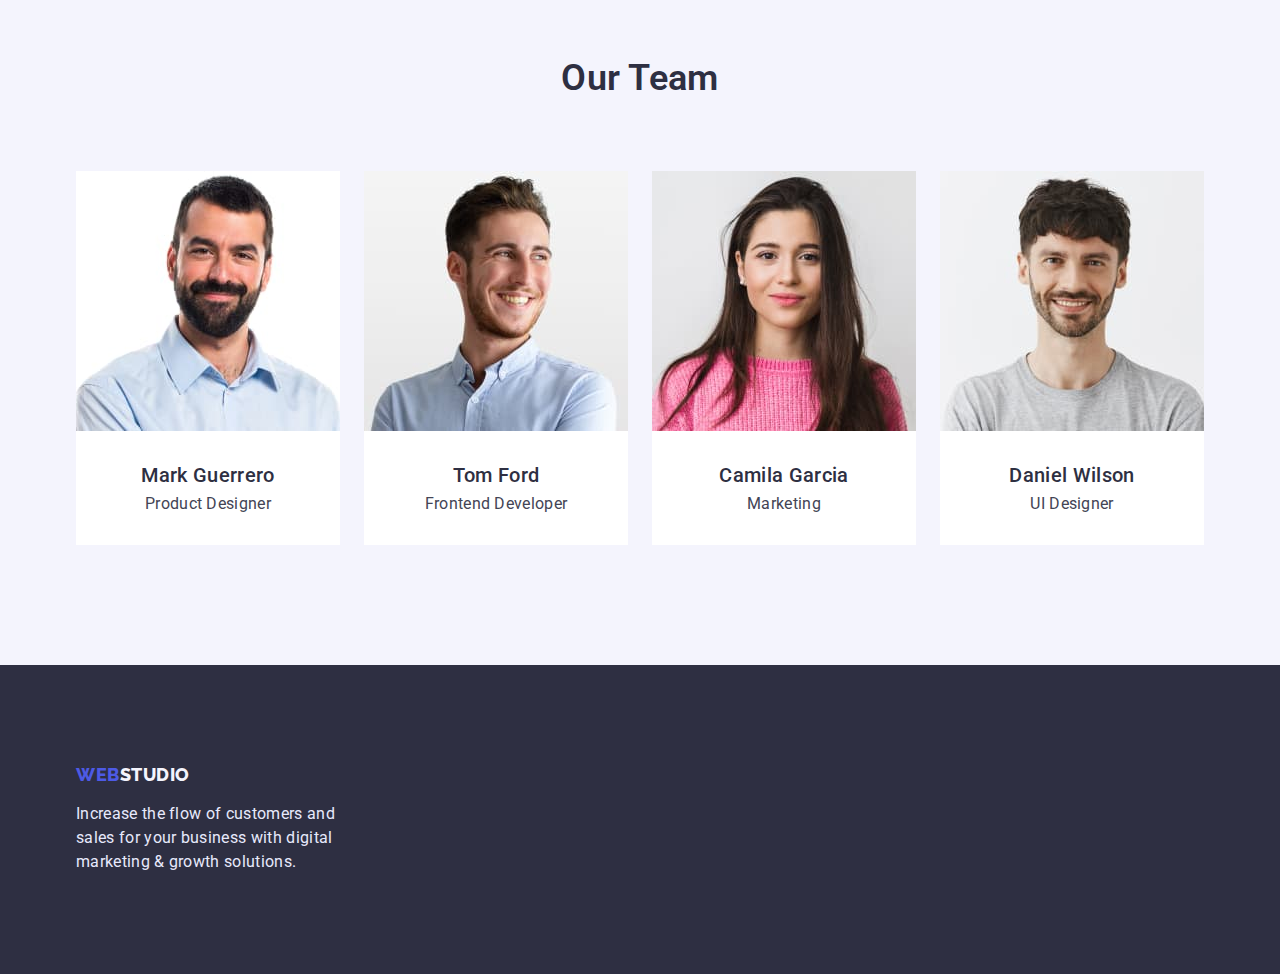
==== commit 59ddaae9: "fix mistakes" ====
--- a/index.html
+++ b/index.html
@@ -66,19 +66,19 @@
     </ul>
     </div>
 </section>
-<section class="section">
+<section class="section-what">
     <div class="container">
     <h2 >What are we doing</h2>
     <ul class="list list-adv">
       <li class="item">
         <img src="images/mac.jpg" alt="mac"
-            width="360" />
+            width="360" height="300"/>
       </li>
       <li class="item">
-        <img src="images/apps.jpg" alt="Apps" width="360" />
+        <img src="images/apps.jpg" alt="Apps" width="360" height="300"/>
       </li>
       <li class="item">
-        <img src="images/mobile.jpg" alt="mobile" width="360" />
+        <img src="images/mobile.jpg" alt="mobile" width="360" height="300"/>
       </li>
     </ul>
     </div>
@@ -88,22 +88,22 @@
     <h2 class="head-team">Our Team</h2>
     <ul class="list list-adv">
         <li class="team item">
-            <img src="images/mark.jpg" alt="Mark Guerrero" width="264" />
+            <img src="images/mark.jpg" alt="Mark Guerrero" width="360" />
             <h3 class="card-title">Mark Guerrero</h3>
             <p class="card-text">Product Designer</p>
         </li>
         <li class="team item">
-            <img src="images/tom.jpg" alt="Tom Ford" width="264" />
+            <img src="images/tom.jpg" alt="Tom Ford" width="360" />
             <h3 class="card-title">Tom Ford</h3>
             <p class="card-text">Frontend Developer</p>
         </li>
         <li class="team item">
-            <img src="images/camila.jpg" alt="Camila Garcia" width="264" />
+            <img src="images/camila.jpg" alt="Camila Garcia" width="360" />
             <h3 class="card-title">Camila Garcia</h3>
             <p class="card-text">Marketing</p>
         </li>
         <li class="team item">
-            <img src="images/daniel.jpg" alt="Daniel Wilson" width="264" />
+            <img src="images/daniel.jpg" alt="Daniel Wilson" width="360" />
             <h3 class="card-title">Daniel Wilson</h3>
             <p class="card-text">UI Designer</p>
         </li>
--- a/css/styles.css
+++ b/css/styles.css
@@ -106,12 +106,12 @@
 }
 
 
-.menu-nav .item {
+.menu-nav .item:not(:last-child) {
     margin-right: 40px;
 }
 
 
-.contact .item {
+.contact .item:not(:last-child) {
     margin-right: 40px;
 }
 
@@ -162,10 +162,6 @@
     margin-right: auto;
 }
 
-.list-adv .item {
-    max-width: 264px;
-}
-
 .list-adv .item:not(:first-child) {
    margin-left: 24px;
 }
@@ -174,6 +170,9 @@
     cursor: pointer;
 }
 
+.section-what {
+    padding-bottom: 120px;
+}
 
 .button-portfolio {
     font-family: 'Roboto';
@@ -196,6 +195,7 @@
 }
 
 .button-hero {
+    border: none;
    padding: 16px 32px;
     background: var(--primary-brand);
     color: #FFFFFF;
@@ -206,7 +206,6 @@
         border-radius: 4px;
         min-width: 170px;
         text-align: center;
-    
 }
 
 .button-hero:hover, 
@@ -247,11 +246,8 @@
 
 .footer {
     background: var(--dark);
-    height: 310px;
     padding-top: 100px;
     padding-bottom: 100px;
-    padding-left: 156px;
-    padding-right: 1020px;
 }
 
 .text-footer{
@@ -283,11 +279,6 @@
     text-align: center;
 }
 
-
-.container h3 {
-    margin-bottom: 8px;
-}
-
 .container {
   width: 1158px;
   padding-left: 15px;
@@ -326,7 +317,6 @@
 
 .team .card-title {
     padding-top: 32px;
-    padding-bottom: 8px;
 }
 
 .team .card-text {
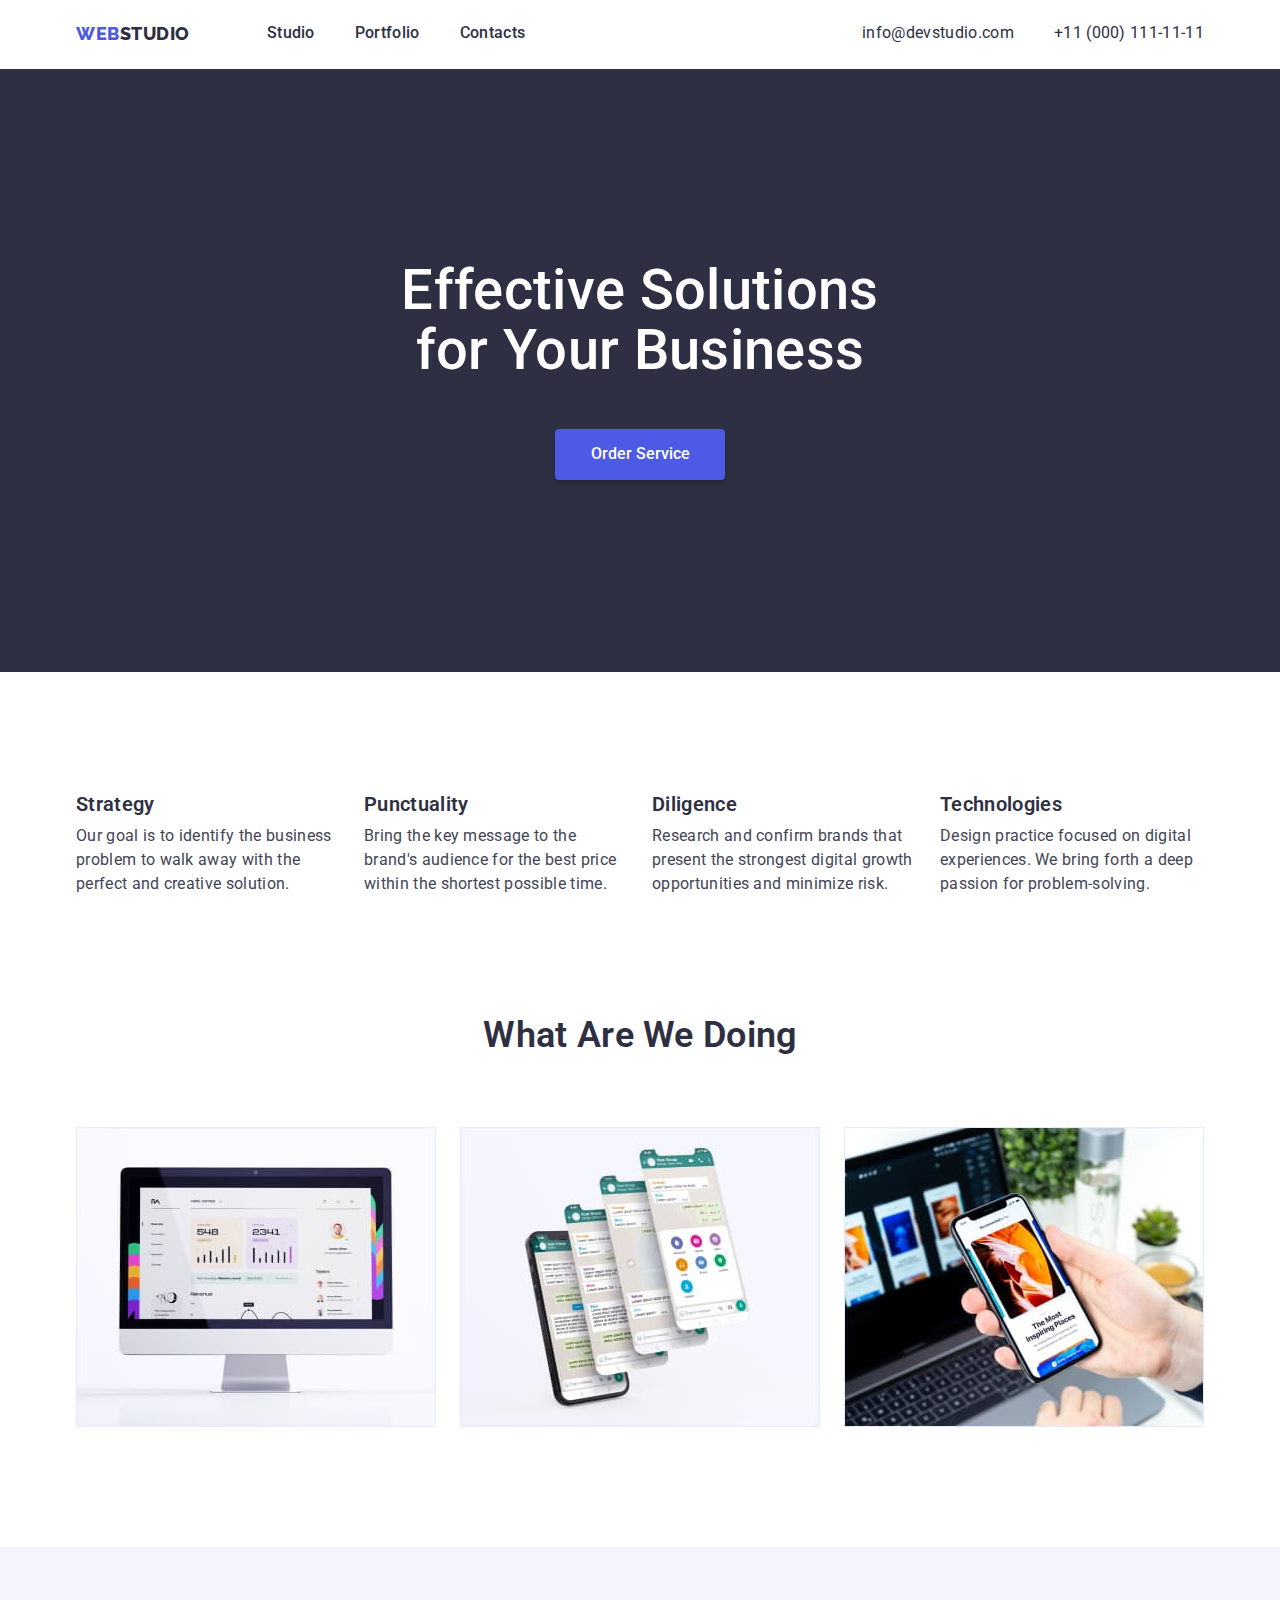
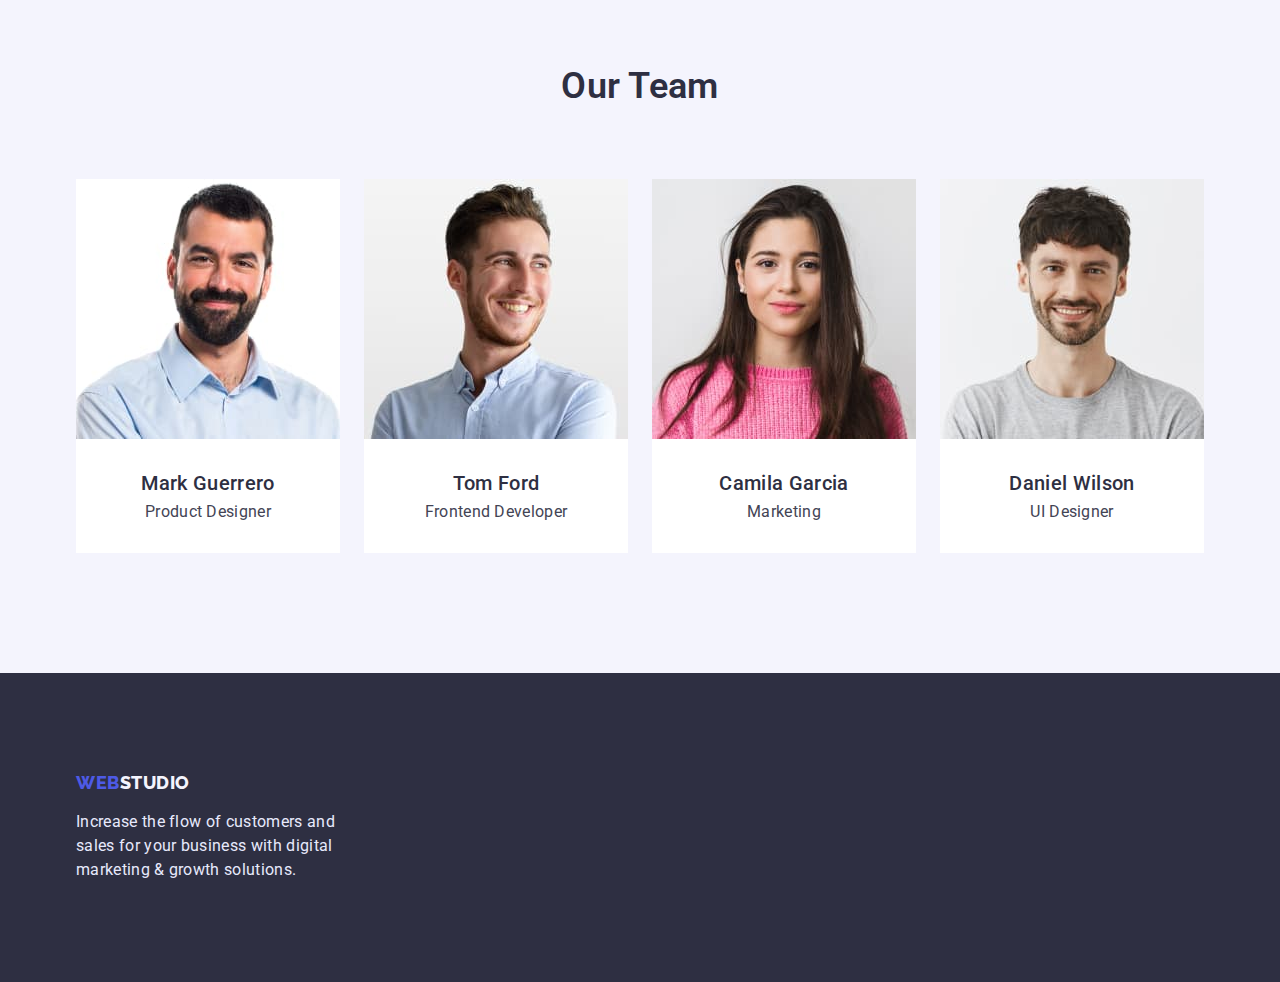
==== commit beba24c1: "change width" ====
--- a/index.html
+++ b/index.html
@@ -45,7 +45,7 @@
 <section class="section">
     <div class="container"> 
     <h2 class="visually-hidden">Our Advantages</h2>
-    <ul class="list list-adv">
+    <ul class="list list-adv text-list">
 <li class="item ">
     <h3 class="adv-title">Strategy</h3>
     <p class="text-advant">Our goal is to identify the business
--- a/css/styles.css
+++ b/css/styles.css
@@ -219,10 +219,15 @@
     box-shadow: 0px 1px 6px rgba(46, 47, 66, 0.08), 0px 1px 1px rgba(46, 47, 66, 0.16), 0px 2px 1px rgba(46, 47, 66, 0.08);
 }
 
+.text-list .item {
+    flex-basis: 264px;
+}
+
 .adv-title {
     font-weight: 600;
         font-size: 20px;
         line-height: 1.2;
+        margin-bottom: 8px;
         color: var(--dark);
 
 }
